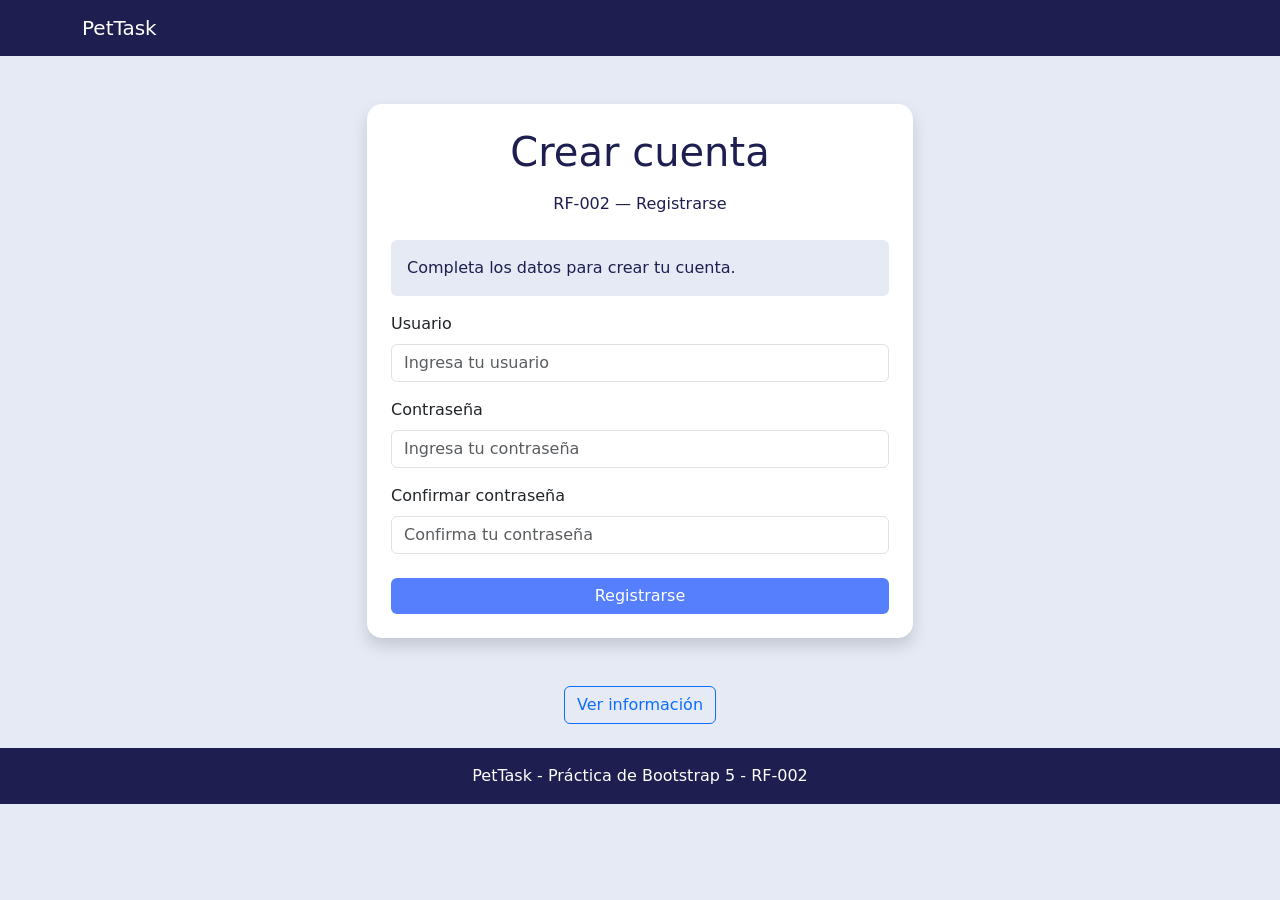
==== practica-03-bootstrap/index.html @ d29d35c3 "Agrega practica de Bootstrap RF-002" ====
<!DOCTYPE html>
<html lang="es">

<head>
    <meta charset="UTF-8">
    <meta name="viewport" content="width=device-width, initial-scale=1.0">

    <title>Registro - PetTask</title>

    <!-- Bootstrap 5 -->
    <link href="https://cdn.jsdelivr.net/npm/bootstrap@5.0.2/dist/css/bootstrap.min.css" rel="stylesheet">

    <style>

        body {
            background-color: #E5EAF5;
            color: #1E1E50;
        }

        .navbar {
            background-color: #1E1E50;
        }

        .navbar-brand {
            color: #FFFFFF !important;
        }

        .card {
            background-color: #FFFFFF;
            border: none;
            border-radius: 15px;
        }

        .titulo {
            color: #1E1E50;
        }

        .texto {
            color: #1E1E50;
        }

        .btn-registrarse {
            background-color: #557FFC;
            color: #FFFFFF;
            border: none;
        }

        .btn-registrarse:hover {
            background-color: #FF6F82;
            color: #FFFFFF;
        }

        .alerta {
            background-color: #E5EAF5;
            color: #1E1E50;
            border: none;
        }

        footer {
            background-color: #1E1E50;
            color: #FFFFFF;
        }

    </style>
</head>

<body>

    <!-- Navbar -->
    <nav class="navbar">
        <div class="container">
            <span class="navbar-brand">
                PetTask
            </span>
        </div>
    </nav>


    <!-- Contenido principal -->
    <main class="container py-5">

        <div class="row justify-content-center">

            <div class="col-12 col-md-8 col-lg-6">

                <!-- Card -->
                <div class="card shadow">

                    <div class="card-body p-4">

                        <h1 class="text-center mb-3 titulo">
                            Crear cuenta
                        </h1>

                        <p class="text-center texto mb-4">
                            RF-002 — Registrarse
                        </p>


                        <!-- Alert -->
                        <div class="alert alerta" role="alert">
                            Completa los datos para crear tu cuenta.
                        </div>


                        <!-- Formulario -->
                        <form>

                            <!-- Usuario -->
                            <div class="mb-3">

                                <label for="usuario" class="form-label">
                                    Usuario
                                </label>

                                <input
                                    type="text"
                                    class="form-control"
                                    id="usuario"
                                    placeholder="Ingresa tu usuario"
                                    required>

                            </div>


                            <!-- Contraseña -->
                            <div class="mb-3">

                                <label for="password" class="form-label">
                                    Contraseña
                                </label>

                                <input
                                    type="password"
                                    class="form-control"
                                    id="password"
                                    placeholder="Ingresa tu contraseña"
                                    required>

                            </div>


                            <!-- Confirmar contraseña -->
                            <div class="mb-4">

                                <label for="confirmarPassword" class="form-label">
                                    Confirmar contraseña
                                </label>

                                <input
                                    type="password"
                                    class="form-control"
                                    id="confirmarPassword"
                                    placeholder="Confirma tu contraseña"
                                    required>

                            </div>


                            <!-- Botón -->
                            <div class="d-grid">

                                <button
                                    type="submit"
                                    class="btn btn-registrarse">
                                    Registrarse
                                </button>

                            </div>

                        </form>

                    </div>

                </div>

            </div>

        </div>

    </main>


    <!-- Footer --><!-- Botón para abrir el Modal -->
<div class="text-center mb-4">

    <button
        type="button"
        class="btn btn-outline-primary"
        data-bs-toggle="modal"
        data-bs-target="#modalRegistro">
        Ver información
    </button>

</div>


<!-- Modal -->
<div
    class="modal fade"
    id="modalRegistro"
    tabindex="-1"
    aria-labelledby="modalRegistroLabel"
    aria-hidden="true">

    <div class="modal-dialog">

        <div class="modal-content">

            <div class="modal-header">

                <h5 class="modal-title" id="modalRegistroLabel">
                    Registro de usuario
                </h5>

                <button
                    type="button"
                    class="btn-close"
                    data-bs-dismiss="modal"
                    aria-label="Cerrar">
                </button>

            </div>

            <div class="modal-body">

                El RF-002 permite al usuario crear una cuenta
                proporcionando un usuario y una contraseña válidos.

            </div>

            <div class="modal-footer">

                <button
                    type="button"
                    class="btn btn-secondary"
                    data-bs-dismiss="modal">
                    Cerrar
                </button>

            </div>

        </div>

    </div>

</div>
    <footer class="text-center py-3">

        <p class="mb-0">
            PetTask - Práctica de Bootstrap 5 - RF-002
        </p>

    </footer>


    <!-- Bootstrap JavaScript -->
    <script src="https://cdn.jsdelivr.net/npm/bootstrap@5.0.2/dist/js/bootstrap.bundle.min.js"></script>

</body>

</html>
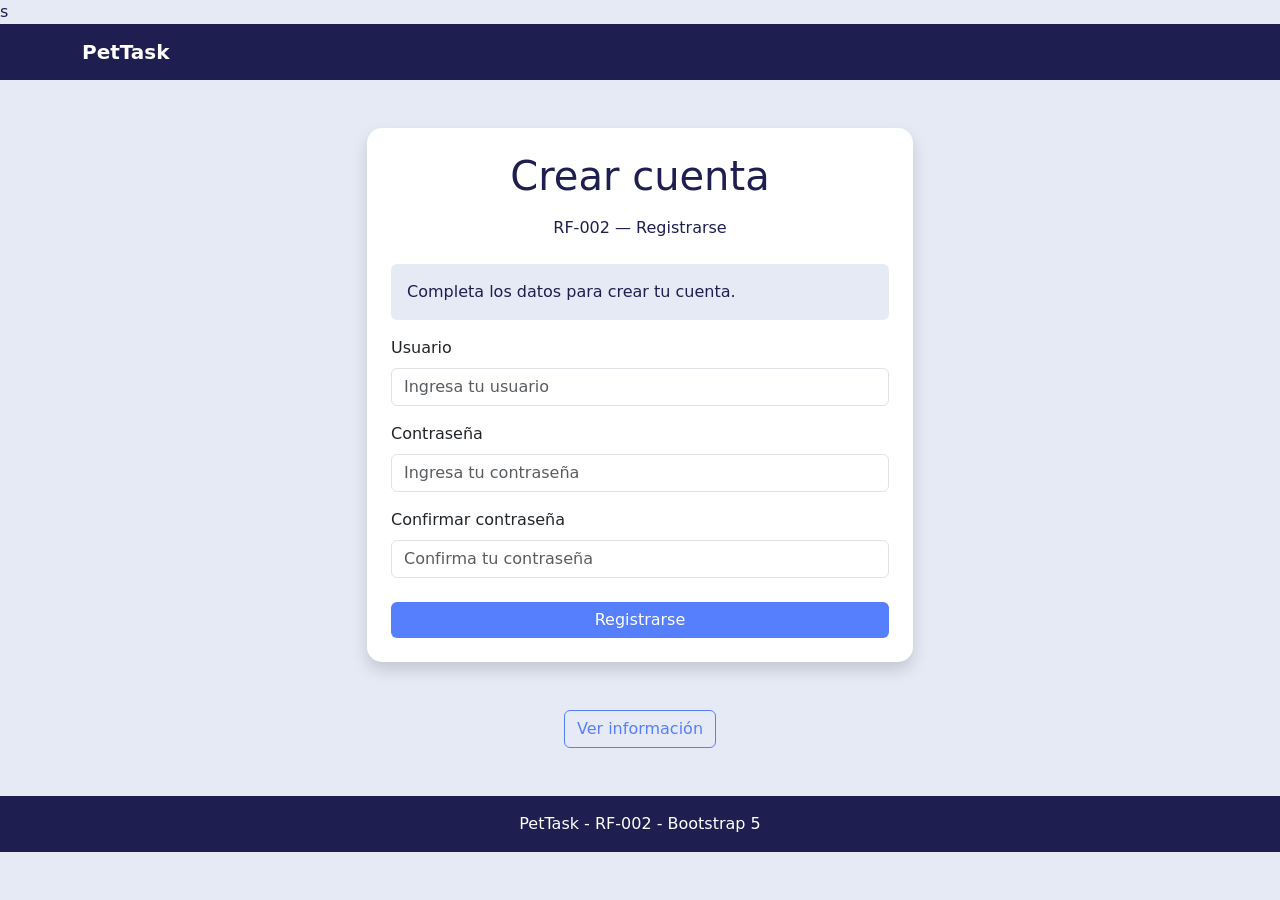
==== commit e25d7666: "Separa CSS y ajusta diseño RF-002" ====
--- a/practica-03-bootstrap/index.html
+++ b/practica-03-bootstrap/index.html
@@ -5,90 +5,42 @@
     <meta charset="UTF-8">
     <meta name="viewport" content="width=device-width, initial-scale=1.0">
 
-    <title>Registro - PetTask</title>
+    <title>PetTask - Registro</title>
 
     <!-- Bootstrap 5 -->
-    <link href="https://cdn.jsdelivr.net/npm/bootstrap@5.0.2/dist/css/bootstrap.min.css" rel="stylesheet">
-
-    <style>
-
-        body {
-            background-color: #E5EAF5;
-            color: #1E1E50;
-        }
-
-        .navbar {
-            background-color: #1E1E50;
-        }
-
-        .navbar-brand {
-            color: #FFFFFF !important;
-        }
-
-        .card {
-            background-color: #FFFFFF;
-            border: none;
-            border-radius: 15px;
-        }
-
-        .titulo {
-            color: #1E1E50;
-        }
-
-        .texto {
-            color: #1E1E50;
-        }
-
-        .btn-registrarse {
-            background-color: #557FFC;
-            color: #FFFFFF;
-            border: none;
-        }
-
-        .btn-registrarse:hover {
-            background-color: #FF6F82;
-            color: #FFFFFF;
-        }
-
-        .alerta {
-            background-color: #E5EAF5;
-            color: #1E1E50;
-            border: none;
-        }
-
-        footer {
-            background-color: #1E1E50;
-            color: #FFFFFF;
-        }
-
-    </style>
+    <link
+        href="https://cdn.jsdelivr.net/npm/bootstrap@5.0.2/dist/css/bootstrap.min.css"
+        rel="stylesheet">
+
+    <!-- CSS personalizado -->
+    <link rel="stylesheet" href="style.css">s
 </head>
 
 <body>
 
-    <!-- Navbar -->
-    <nav class="navbar">
+    <!-- NAVBAR -->
+    <nav class="navbar navbar-dark">
         <div class="container">
-            <span class="navbar-brand">
+            <a class="navbar-brand" href="#">
                 PetTask
-            </span>
+            </a>
         </div>
     </nav>
 
 
-    <!-- Contenido principal -->
+    <!-- CONTENIDO PRINCIPAL -->
     <main class="container py-5">
 
         <div class="row justify-content-center">
 
             <div class="col-12 col-md-8 col-lg-6">
 
-                <!-- Card -->
+                <!-- CARD -->
                 <div class="card shadow">
 
                     <div class="card-body p-4">
 
-                        <h1 class="text-center mb-3 titulo">
+                        <h1 class="text-center titulo mb-3">
                             Crear cuenta
                         </h1>
 
@@ -97,16 +49,16 @@
                         </p>
 
 
-                        <!-- Alert -->
+                        <!-- ALERT -->
                         <div class="alert alerta" role="alert">
                             Completa los datos para crear tu cuenta.
                         </div>
 
 
-                        <!-- Formulario -->
+                        <!-- FORMULARIO -->
                         <form>
 
-                            <!-- Usuario -->
+                            <!-- USUARIO -->
                             <div class="mb-3">
 
                                 <label for="usuario" class="form-label">
@@ -123,7 +75,7 @@
                             </div>
 
 
-                            <!-- Contraseña -->
+                            <!-- CONTRASEÑA -->
                             <div class="mb-3">
 
                                 <label for="password" class="form-label">
@@ -140,7 +92,7 @@
                             </div>
 
 
-                            <!-- Confirmar contraseña -->
+                            <!-- CONFIRMAR CONTRASEÑA -->
                             <div class="mb-4">
 
                                 <label for="confirmarPassword" class="form-label">
@@ -157,7 +109,7 @@
                             </div>
 
 
-                            <!-- Botón -->
+                            <!-- BOTÓN REGISTRARSE -->
                             <div class="d-grid">
 
                                 <button
@@ -181,81 +133,87 @@
     </main>
 
 
-    <!-- Footer --><!-- Botón para abrir el Modal -->
-<div class="text-center mb-4">
-
-    <button
-        type="button"
-        class="btn btn-outline-primary"
-        data-bs-toggle="modal"
-        data-bs-target="#modalRegistro">
-        Ver información
-    </button>
-
-</div>
-
-
-<!-- Modal -->
-<div
-    class="modal fade"
-    id="modalRegistro"
-    tabindex="-1"
-    aria-labelledby="modalRegistroLabel"
-    aria-hidden="true">
-
-    <div class="modal-dialog">
-
-        <div class="modal-content">
-
-            <div class="modal-header">
-
-                <h5 class="modal-title" id="modalRegistroLabel">
-                    Registro de usuario
-                </h5>
-
-                <button
-                    type="button"
-                    class="btn-close"
-                    data-bs-dismiss="modal"
-                    aria-label="Cerrar">
-                </button>
+    <!-- BOTÓN PARA MODAL -->
+    <div class="container text-center mb-5">
+
+        <button
+            type="button"
+            class="btn btn-informacion"
+            data-bs-toggle="modal"
+            data-bs-target="#modalRegistro">
+            Ver información
+        </button>
+
+    </div>
+
+
+    <!-- MODAL -->
+    <div
+        class="modal fade"
+        id="modalRegistro"
+        tabindex="-1"
+        aria-labelledby="modalRegistroLabel"
+        aria-hidden="true">
+
+        <div class="modal-dialog">
+
+            <div class="modal-content">
+
+                <div class="modal-header">
+
+                    <h5 class="modal-title" id="modalRegistroLabel">
+                        Registro de usuario
+                    </h5>
+
+                    <button
+                        type="button"
+                        class="btn-close"
+                        data-bs-dismiss="modal"
+                        aria-label="Cerrar">
+                    </button>
+
+                </div>
+
+                <div class="modal-body">
+
+                    El RF-002 permite al usuario proporcionar
+                    un usuario y una contraseña válidos para
+                    crear una cuenta.
+
+                </div>
+
+                <div class="modal-footer">
+
+                    <button
+                        type="button"
+                        class="btn btn-secondary"
+                        data-bs-dismiss="modal">
+                        Cerrar
+                    </button>
+
+                </div>
 
             </div>
 
-            <div class="modal-body">
-
-                El RF-002 permite al usuario crear una cuenta
-                proporcionando un usuario y una contraseña válidos.
-
-            </div>
-
-            <div class="modal-footer">
-
-                <button
-                    type="button"
-                    class="btn btn-secondary"
-                    data-bs-dismiss="modal">
-                    Cerrar
-                </button>
-
-            </div>
-
         </div>
 
     </div>
 
-</div>
+
+    <!-- FOOTER -->
     <footer class="text-center py-3">
 
         <p class="mb-0">
-            PetTask - Práctica de Bootstrap 5 - RF-002
+            PetTask - RF-002 - Bootstrap 5
         </p>
 
     </footer>
 
 
     <!-- Bootstrap JavaScript -->
-    <script src="https://cdn.jsdelivr.net/npm/bootstrap@5.0.2/dist/js/bootstrap.bundle.min.js"></script>
+    <script
+        src="https://cdn.jsdelivr.net/npm/bootstrap@5.0.2/dist/js/bootstrap.bundle.min.js">
+    </script>
 
 </body>
 
--- a/practica-03-bootstrap/style.css
+++ b/practica-03-bootstrap/style.css
@@ -0,0 +1,95 @@
+/* ================================
+   PETTASK - RF-002
+   Estilos personalizados
+   ================================ */
+
+/* Paleta de colores */
+:root {
+    --color-fondo: #E5EAF5;
+    --color-rosa: #FF6F82;
+    --color-azul: #557FFC;
+    --color-azul-oscuro: #1E1E50;
+    --color-blanco: #FFFFFF;
+}
+
+/* Configuración general */
+body {
+    background-color: var(--color-fondo);
+    color: var(--color-azul-oscuro);
+}
+
+/* Barra de navegación */
+.navbar {
+    background-color: var(--color-azul-oscuro);
+}
+
+.navbar-brand {
+    color: var(--color-blanco) !important;
+    font-weight: bold;
+}
+
+/* Tarjeta del formulario */
+.card {
+    background-color: var(--color-blanco);
+    border: none;
+    border-radius: 15px;
+}
+
+/* Títulos */
+.titulo {
+    color: var(--color-azul-oscuro);
+}
+
+.texto {
+    color: var(--color-azul-oscuro);
+}
+
+/* Mensaje informativo */
+.alerta {
+    background-color: var(--color-fondo);
+    color: var(--color-azul-oscuro);
+    border: none;
+}
+
+/* Botón principal */
+.btn-registrarse {
+    background-color: var(--color-azul);
+    color: var(--color-blanco);
+    border: none;
+}
+
+.btn-registrarse:hover {
+    background-color: var(--color-rosa);
+    color: var(--color-blanco);
+}
+
+/* Botón secundario */
+.btn-informacion {
+    color: var(--color-azul);
+    border-color: var(--color-azul);
+}
+
+.btn-informacion:hover {
+    background-color: var(--color-rosa);
+    border-color: var(--color-rosa);
+    color: var(--color-blanco);
+}
+
+/* Pie de página */
+footer {
+    background-color: var(--color-azul-oscuro);
+    color: var(--color-blanco);
+}
+
+/* Adaptación para pantallas pequeñas */
+@media (max-width: 576px) {
+
+    .card-body {
+        padding: 1.5rem !important;
+    }
+
+    .titulo {
+        font-size: 1.8rem;
+    }
+
+}
